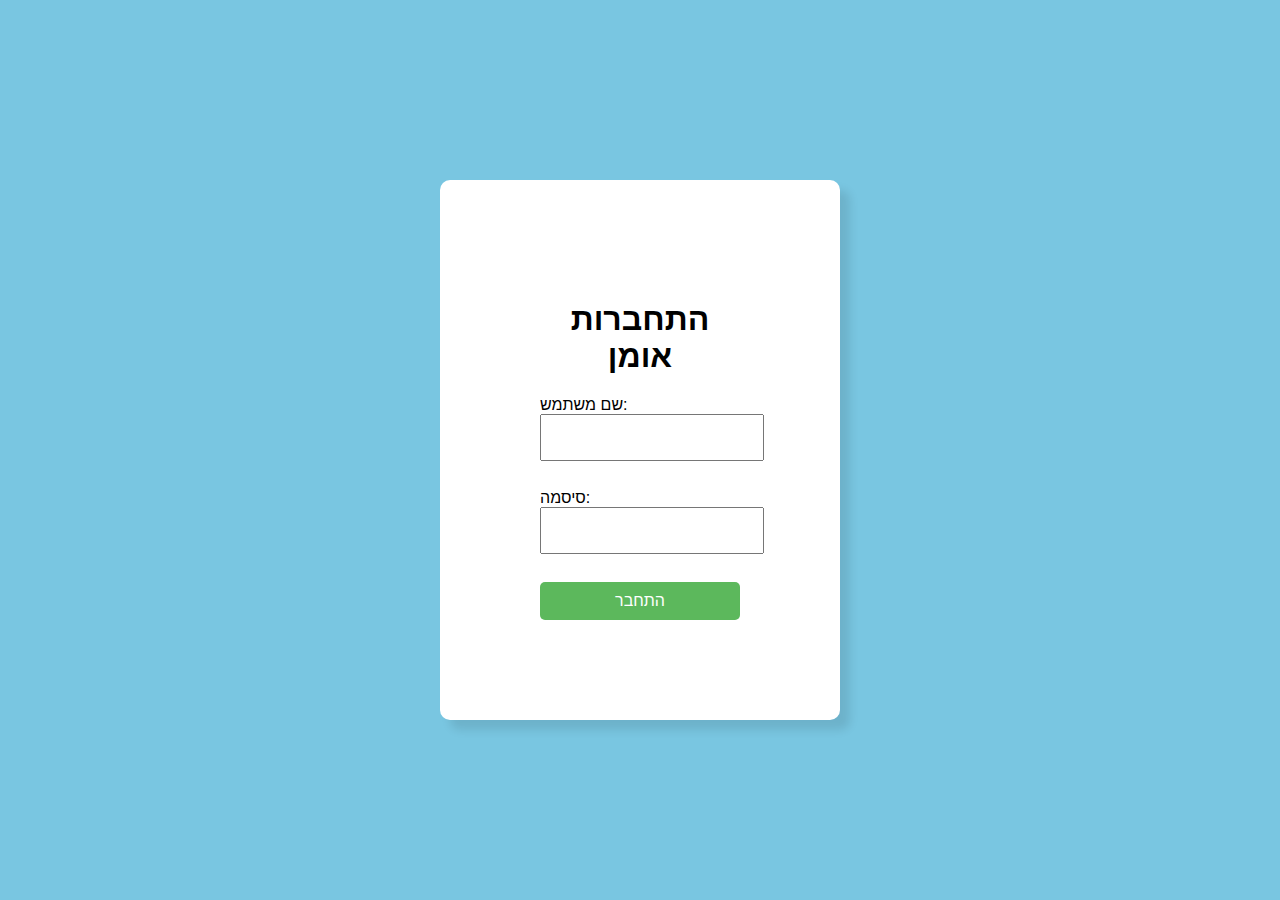
==== artist.html @ f3c3951d "commit1" ====
<!DOCTYPE html>
<html lang="he">
<head>
    <meta charset="UTF-8">
    <meta name="viewport" content="width=device-width, initial-scale=1.0">
    <title>התחברות אומן</title>
    <link rel="stylesheet" href="styles.css">
</head>
<body>
    <div class="login-container">
        <h1>התחברות אומן</h1>
        <form action="/login-artist" method="post">
            <label for="username">שם משתמש:</label>
            <input type="text" id="username" name="username" required>
            <br>
            <label for="password">סיסמה:</label>
            <input type="password" id="password" name="password" required>
            <br>
            <button type="submit">התחבר</button>
        </form>
    </div>
</body>
</html>
---- styles.css ----
/* עיצוב כללי של גוף הדף */
html, body {
    background-color: #79c6e1; /* צבע רקע */
    font-family: Arial, sans-serif;
    margin: 0;
    padding: 0;
    display: flex;
    justify-content: center;
    align-items: center;
    height: 100vh;
}

/* עיצוב תיבת הכניסה */
.login-container {
background-color: white;
padding: 100px;
border-radius: 10px;
box-shadow: 10px 10px 10px rgba(0, 0, 0, 0.1);
width: 200%;
max-width: 400px; /* רוחב מקסימלי על מחשבים */
box-sizing: border-box;
margin: 40px;
}

/* כותרת */
h1 {
text-align: center;
}

/* עיצוב של שדות טקסט */
input {
display: block;
width: 100%; /* הרחבת שדה הטקסט לגודל מלא */
padding: 10px;
margin-bottom: 10px;
font-size: 20px;
}

/* עיצוב כפתור התחברות */
button {
width: 100%; /* הכפתור תופס את כל הרוחב */
padding: 10px;
background-color: #5cb85c;
color: white;
border: none;
border-radius: 5px;
cursor: pointer;
font-size: 16px;
}

/* Media Queries לעיצוב מותאם למובייל */
@media (max-width: 600px) {
.login-container {
    width: 90%; /* התיבה תתפוס 90% מהרוחב במסכים קטנים יותר */
    padding: 15px;
}

button, input {
    font-size: 14px; /* התאמת גודל הטקסט במובייל */
}
}

/* Media Queries למסכים גדולים יותר */
@media (min-width: 601px) and (max-width: 1200px) {
.login-container {
    width: 80%; /* התאמת רוחב התיבה למסכים בינוניים */
    padding: 20px;
}
}

/* ----------------- עיצוב לעמוד הראשי ----------------- */
/* עיצוב תיבת הכניסה לעמוד הראשי */
.welcome-container {
background-color: white;
padding: 40px;
border-radius: 10px;
box-shadow: 0px 0px 15px rgba(0, 0, 0, 0.2);
width: 100%;
max-width: 500px;
text-align: center;
margin: 20px;
}

/* עיצוב כפתורי הניווט */
.buttons-container {
margin-top: 20px;
}

.button {
display: inline-block;
padding: 15px 30px;
margin: 10px;
background-color: #5cb85c;
color: white;
text-decoration: none;
border-radius: 5px;
font-size: 18px;
transition: background-color 0.3s ease;
}

.button:hover {
background-color: #45a049;
}

/* התאמה למסכים קטנים */
@media (max-width: 600px) {
.welcome-container {
    width: 90%;
    padding: 20px;
}

.button {
    width: 100%; /* כפתורים תופסים את כל הרוחב במסכים קטנים */
    padding: 10px;
    font-size: 16px;
}
}
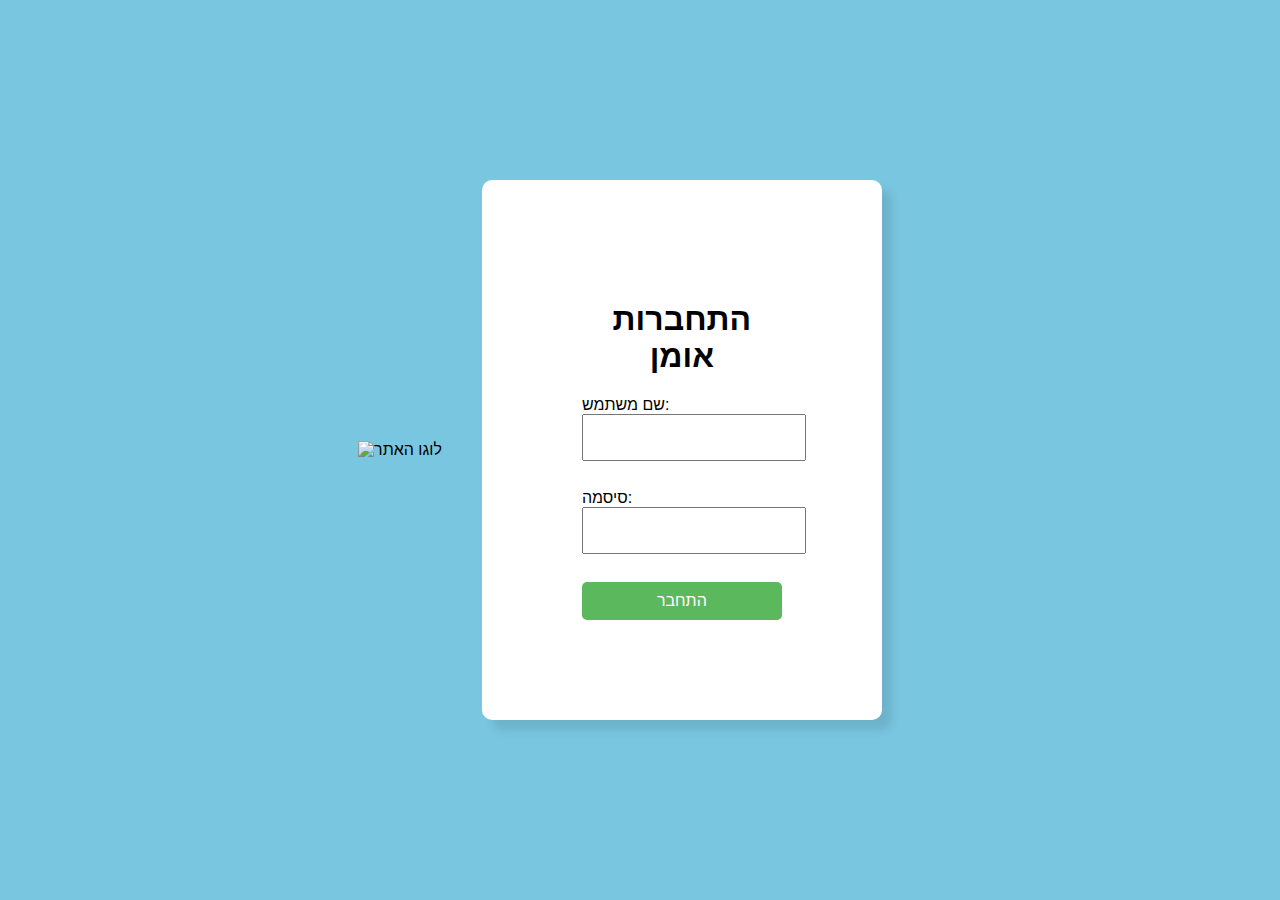
==== commit 7dfb3520: "commit2" ====
--- a/artist.html
+++ b/artist.html
@@ -7,6 +7,9 @@
     <link rel="stylesheet" href="styles.css">
 </head>
 <body>
+    <header>
+        <img src="logo.png" alt="לוגו האתר" width="150" height="auto">
+    </header>
     <div class="login-container">
         <h1>התחברות אומן</h1>
         <form action="/login-artist" method="post">
